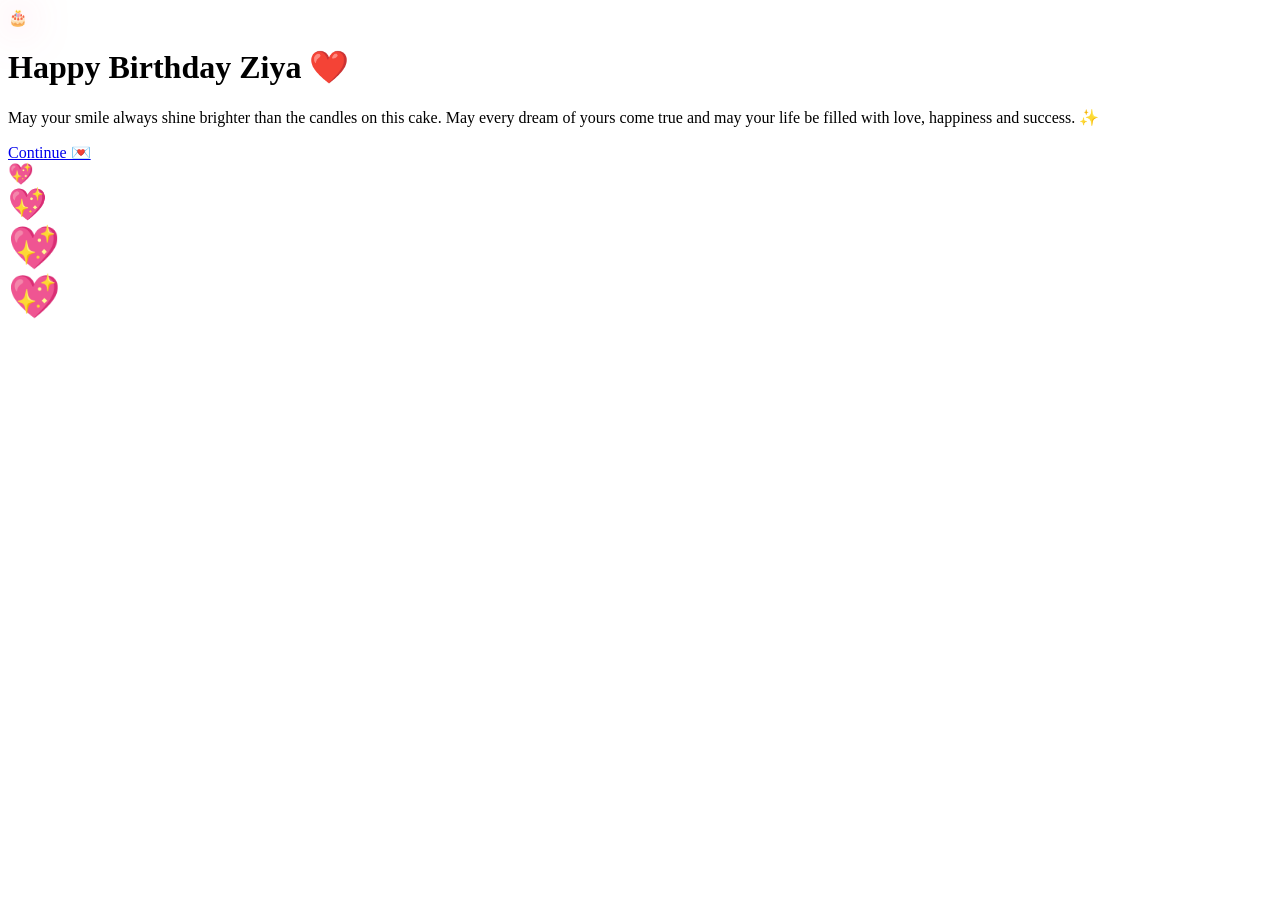
==== birthday.html @ 77b815d1 "Add files via upload" ====
<!DOCTYPE html>
<html lang="en">
<head>

<meta charset="UTF-8">
<meta name="viewport" content="width=device-width, initial-scale=1.0">

<title>Happy Birthday Ziya ❤️</title>

<link rel="stylesheet" href="style.css">

<style>

/* Confetti */

.confetti{
position:fixed;
top:-20px;
width:12px;
height:12px;
pointer-events:none;
animation:fall linear forwards;
}

@keyframes fall{

0%{
transform:translateY(-20px) rotate(0deg);
opacity:1;
}

100%{
transform:translateY(110vh) rotate(720deg);
opacity:0;
}

}

/* Cake Glow */

.cake{
filter:drop-shadow(
0 0 20px rgba(255,79,139,.5)
);
}

.birthday-text{
animation:glow 2s infinite;
}

@keyframes glow{

0%{
text-shadow:
0 0 10px #ff4f8b;
}

50%{
text-shadow:
0 0 25px #ff4f8b,
0 0 40px #ff9ac2;
}

100%{
text-shadow:
0 0 10px #ff4f8b;
}

}

</style>

</head>
<body>

<div class="card">

<div class="cake">
🎂
</div>

<h1 class="birthday-text">
Happy Birthday Ziya ❤️
</h1>

<p>

May your smile always shine brighter
than the candles on this cake.

May every dream of yours come true
and may your life be filled with
love, happiness and success. ✨

</p>

<a href="letter.html"
class="btn">

Continue 💌

</a>

</div>

<script>

/* Confetti Effect */

const colors = [
"#ff4f8b",
"#ffd6e7",
"#ffb6d5",
"#ffc0cb",
"#ffffff"
];

function createConfetti(){

for(let i=0;i<8;i++){

const confetti =
document.createElement("div");

confetti.classList.add("confetti");

confetti.style.left =
Math.random()*100+"vw";

confetti.style.background =
colors[
Math.floor(
Math.random()*colors.length
)
];

confetti.style.animationDuration =
(3+Math.random()*3)+"s";

document.body.appendChild(confetti);

setTimeout(()=>{
confetti.remove();
},6000);

}

}

setInterval(createConfetti,250);

/* Floating Hearts */

function createHeart(){

const heart =
document.createElement("div");

heart.classList.add("heart");

heart.innerHTML="💖";

heart.style.left=
Math.random()*100+"vw";

heart.style.fontSize=
(20+Math.random()*30)+"px";

heart.style.animationDuration=
(5+Math.random()*5)+"s";

document.body.appendChild(heart);

setTimeout(()=>{
heart.remove();
},10000);

}

setInterval(createHeart,400);

</script>

</body>
</html>
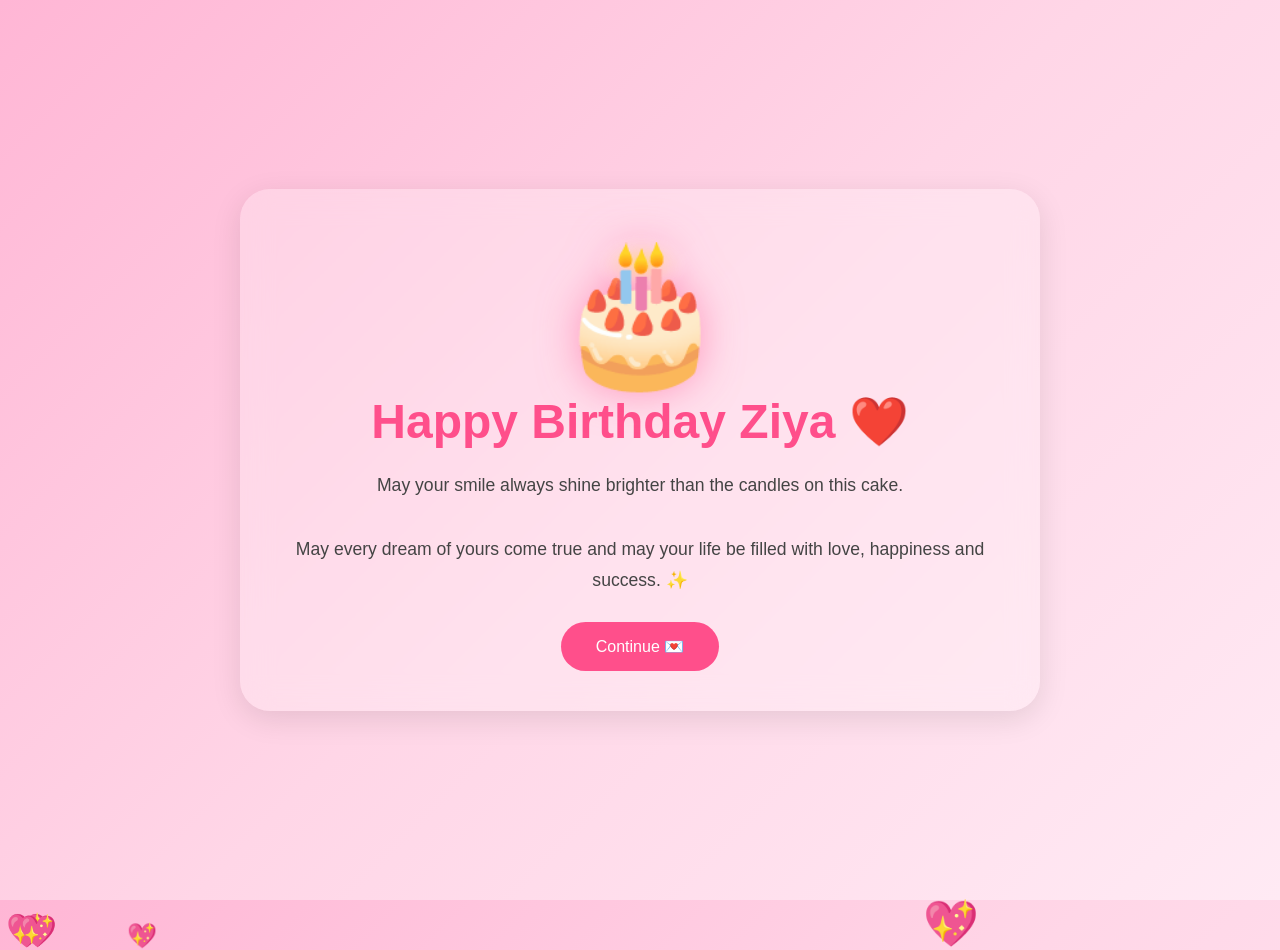
==== commit 6324e15a: "Add files via upload" ====
--- a/birthday.html
+++ b/birthday.html
@@ -20,6 +20,7 @@
 height:12px;
 pointer-events:none;
 animation:fall linear forwards;
+z-index:999;
 }
 
 @keyframes fall{
@@ -39,9 +40,23 @@
 /* Cake Glow */
 
 .cake{
+font-size:140px;
 filter:drop-shadow(
 0 0 20px rgba(255,79,139,.5)
 );
+animation:bounce 2s infinite;
+}
+
+@keyframes bounce{
+
+0%,100%{
+transform:translateY(0);
+}
+
+50%{
+transform:translateY(-15px);
+}
+
 }
 
 .birthday-text{
@@ -73,6 +88,12 @@
 </head>
 <body>
 
+<!-- Music -->
+
+<audio id="music" loop>
+<source src="sanamterikasam.mp3" type="audio/mpeg">
+</audio>
+
 <div class="card">
 
 <div class="cake">
@@ -88,6 +109,8 @@
 May your smile always shine brighter
 than the candles on this cake.
 
+<br><br>
+
 May every dream of yours come true
 and may your life be filled with
 love, happiness and success. ✨
@@ -104,6 +127,24 @@
 </div>
 
 <script>
+
+/* Continue Music */
+
+window.addEventListener("load",()=>{
+
+if(
+localStorage.getItem("birthdayMusic")
+==="on"
+){
+
+const music =
+document.getElementById("music");
+
+music.play().catch(()=>{});
+
+}
+
+});
 
 /* Confetti Effect */
 
--- a/style.css
+++ b/style.css
@@ -0,0 +1,286 @@
+*{
+margin:0;
+padding:0;
+box-sizing:border-box;
+font-family:'Poppins',sans-serif;
+}
+
+body{
+height:100vh;
+overflow:hidden;
+background:linear-gradient(
+135deg,
+#ffb6d5,
+#ffd6e7,
+#ffeaf4
+);
+display:flex;
+justify-content:center;
+align-items:center;
+position:relative;
+}
+
+/* Floating Hearts */
+
+.heart{
+position:absolute;
+bottom:-50px;
+animation:floatHeart linear infinite;
+pointer-events:none;
+}
+
+@keyframes floatHeart{
+
+0%{
+transform:translateY(0) rotate(0deg);
+opacity:0;
+}
+
+20%{
+opacity:1;
+}
+
+100%{
+transform:translateY(-120vh) rotate(360deg);
+opacity:0;
+}
+
+}
+
+/* Glass Card */
+
+.card{
+width:90%;
+max-width:800px;
+padding:40px;
+border-radius:30px;
+
+background:rgba(255,255,255,.25);
+
+backdrop-filter:blur(15px);
+
+box-shadow:
+0 8px 30px rgba(0,0,0,.1);
+
+text-align:center;
+
+animation:fadeUp 1s ease;
+}
+
+@keyframes fadeUp{
+
+from{
+opacity:0;
+transform:translateY(30px);
+}
+
+to{
+opacity:1;
+transform:translateY(0);
+}
+
+}
+
+h1{
+font-size:3rem;
+color:#ff4f8b;
+margin-bottom:20px;
+}
+
+h2{
+color:#ff4f8b;
+margin-bottom:15px;
+}
+
+p{
+font-size:1.1rem;
+line-height:1.8;
+color:#444;
+}
+
+/* Buttons */
+
+.btn{
+
+display:inline-block;
+
+margin-top:25px;
+
+padding:15px 35px;
+
+border:none;
+
+border-radius:40px;
+
+background:#ff4f8b;
+
+color:white;
+
+font-size:16px;
+
+cursor:pointer;
+
+text-decoration:none;
+
+transition:.3s;
+}
+
+.btn:hover{
+
+transform:scale(1.08);
+
+box-shadow:
+0 10px 20px rgba(255,79,139,.3);
+
+}
+
+/* Birthday Cake */
+
+.cake{
+
+font-size:120px;
+
+animation:bounce 2s infinite;
+
+cursor:pointer;
+
+}
+
+@keyframes bounce{
+
+0%,100%{
+transform:translateY(0);
+}
+
+50%{
+transform:translateY(-15px);
+}
+
+}
+
+/* Gift Box */
+
+.gift{
+
+font-size:120px;
+
+cursor:pointer;
+
+transition:.4s;
+
+}
+
+.gift:hover{
+
+transform:rotate(10deg) scale(1.1);
+
+}
+
+/* Final Heart */
+
+.final-heart{
+
+font-size:80px;
+
+animation:pulse 1.5s infinite;
+
+}
+
+@keyframes pulse{
+
+0%{
+transform:scale(1);
+}
+
+50%{
+transform:scale(1.2);
+}
+
+100%{
+transform:scale(1);
+}
+
+}
+
+/* Typewriter */
+
+.typewriter{
+
+overflow:hidden;
+
+white-space:nowrap;
+
+border-right:4px solid #ff4f8b;
+
+animation:
+typing 4s steps(30,end),
+blink .8s infinite;
+
+}
+
+@keyframes typing{
+
+from{
+width:0;
+}
+
+to{
+width:100%;
+}
+
+}
+
+@keyframes blink{
+
+50%{
+border-color:transparent;
+}
+
+}
+
+/* Reasons Cards */
+
+.reason{
+
+background:white;
+
+padding:18px;
+
+border-radius:20px;
+
+margin:12px 0;
+
+box-shadow:
+0 4px 12px rgba(0,0,0,.08);
+
+transition:.3s;
+}
+
+.reason:hover{
+
+transform:translateY(-5px);
+
+}
+
+/* Mobile */
+
+@media(max-width:768px){
+
+h1{
+font-size:2rem;
+}
+
+.card{
+padding:25px;
+}
+
+p{
+font-size:1rem;
+}
+
+.cake,
+.gift{
+font-size:90px;
+}
+
+}
